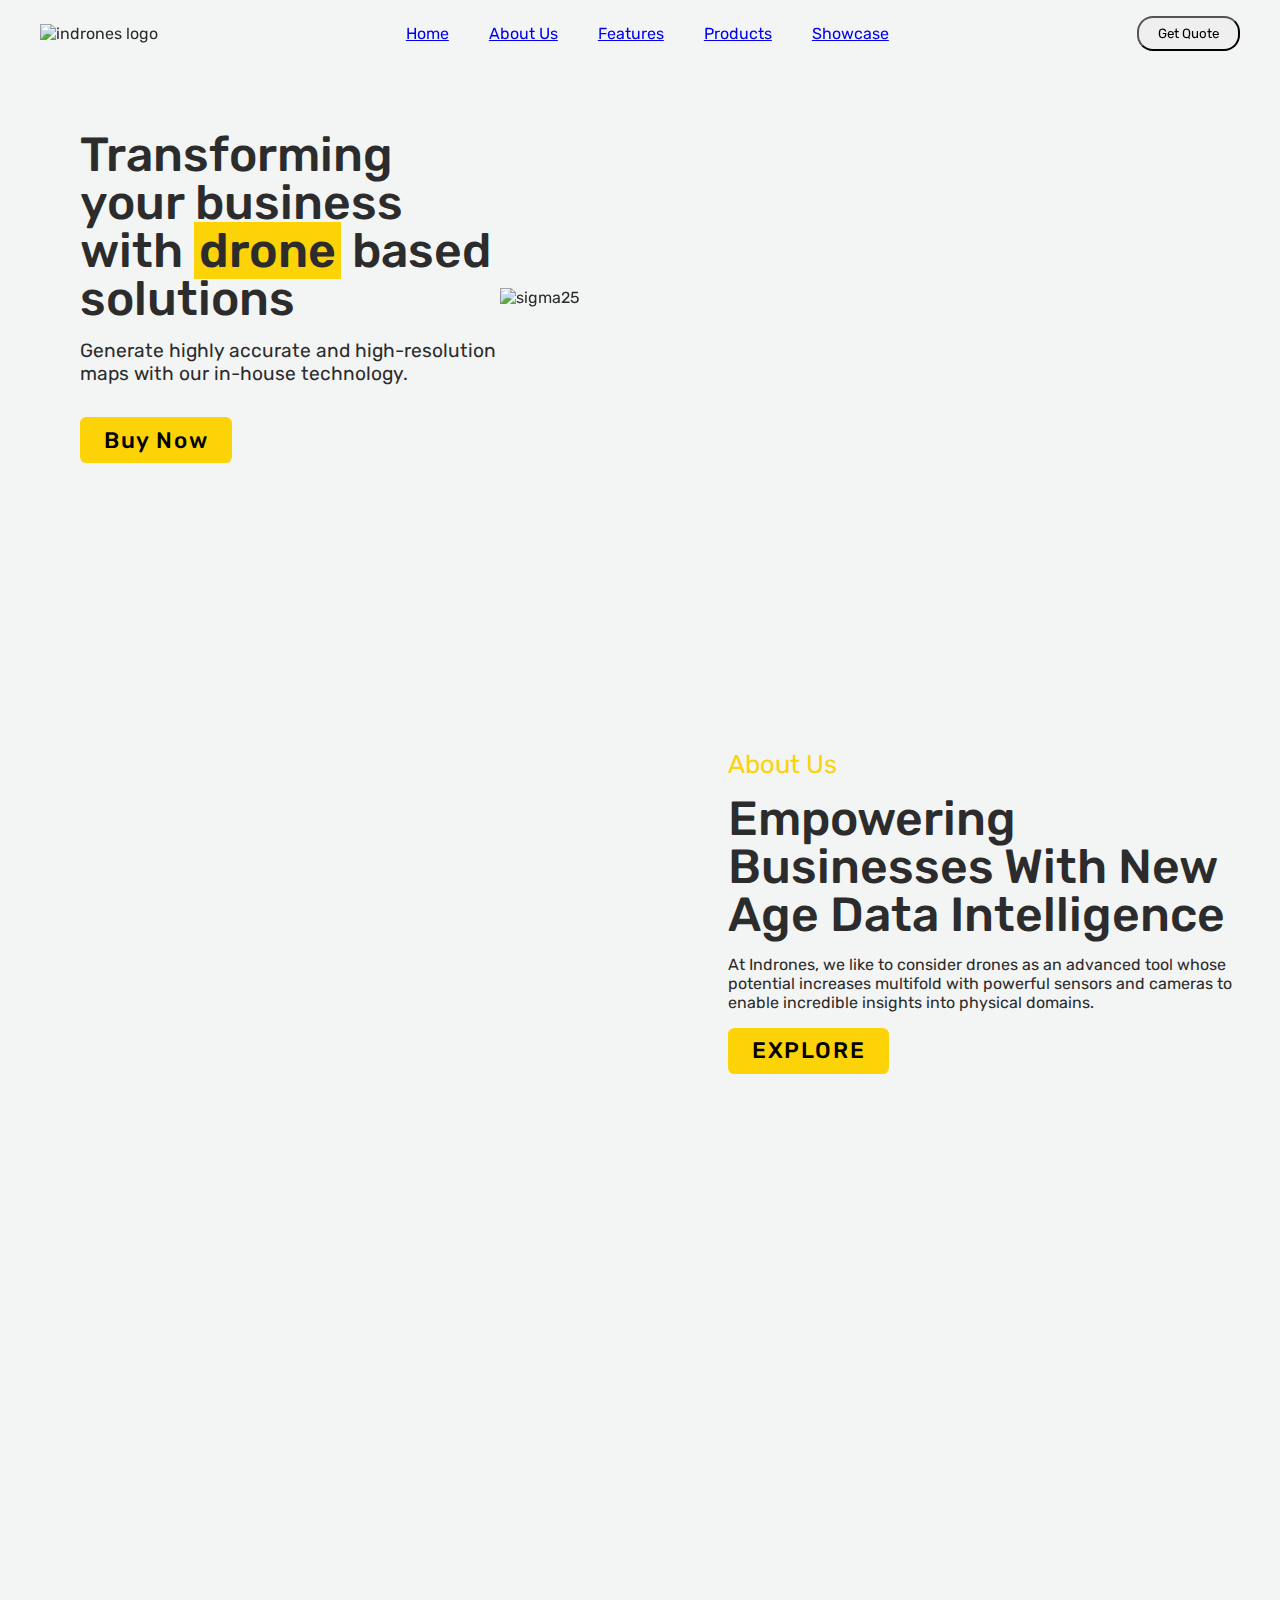
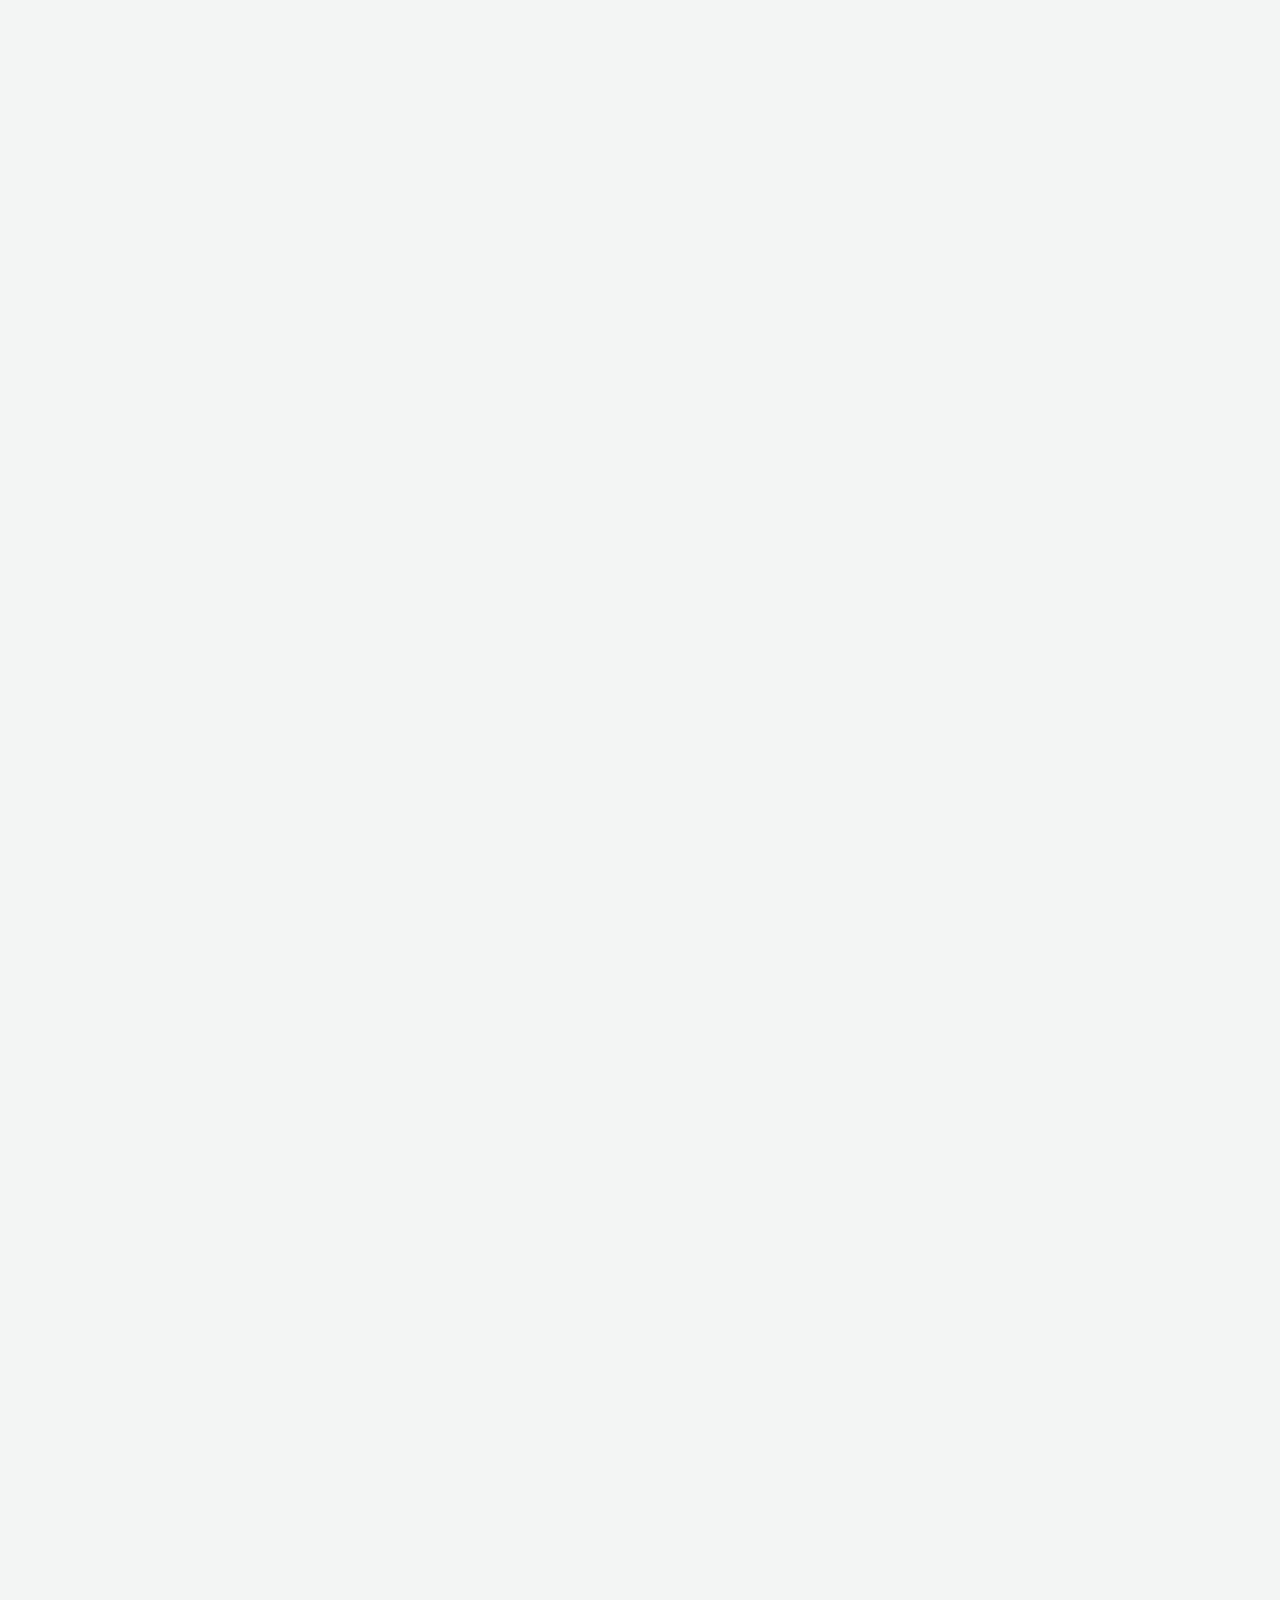
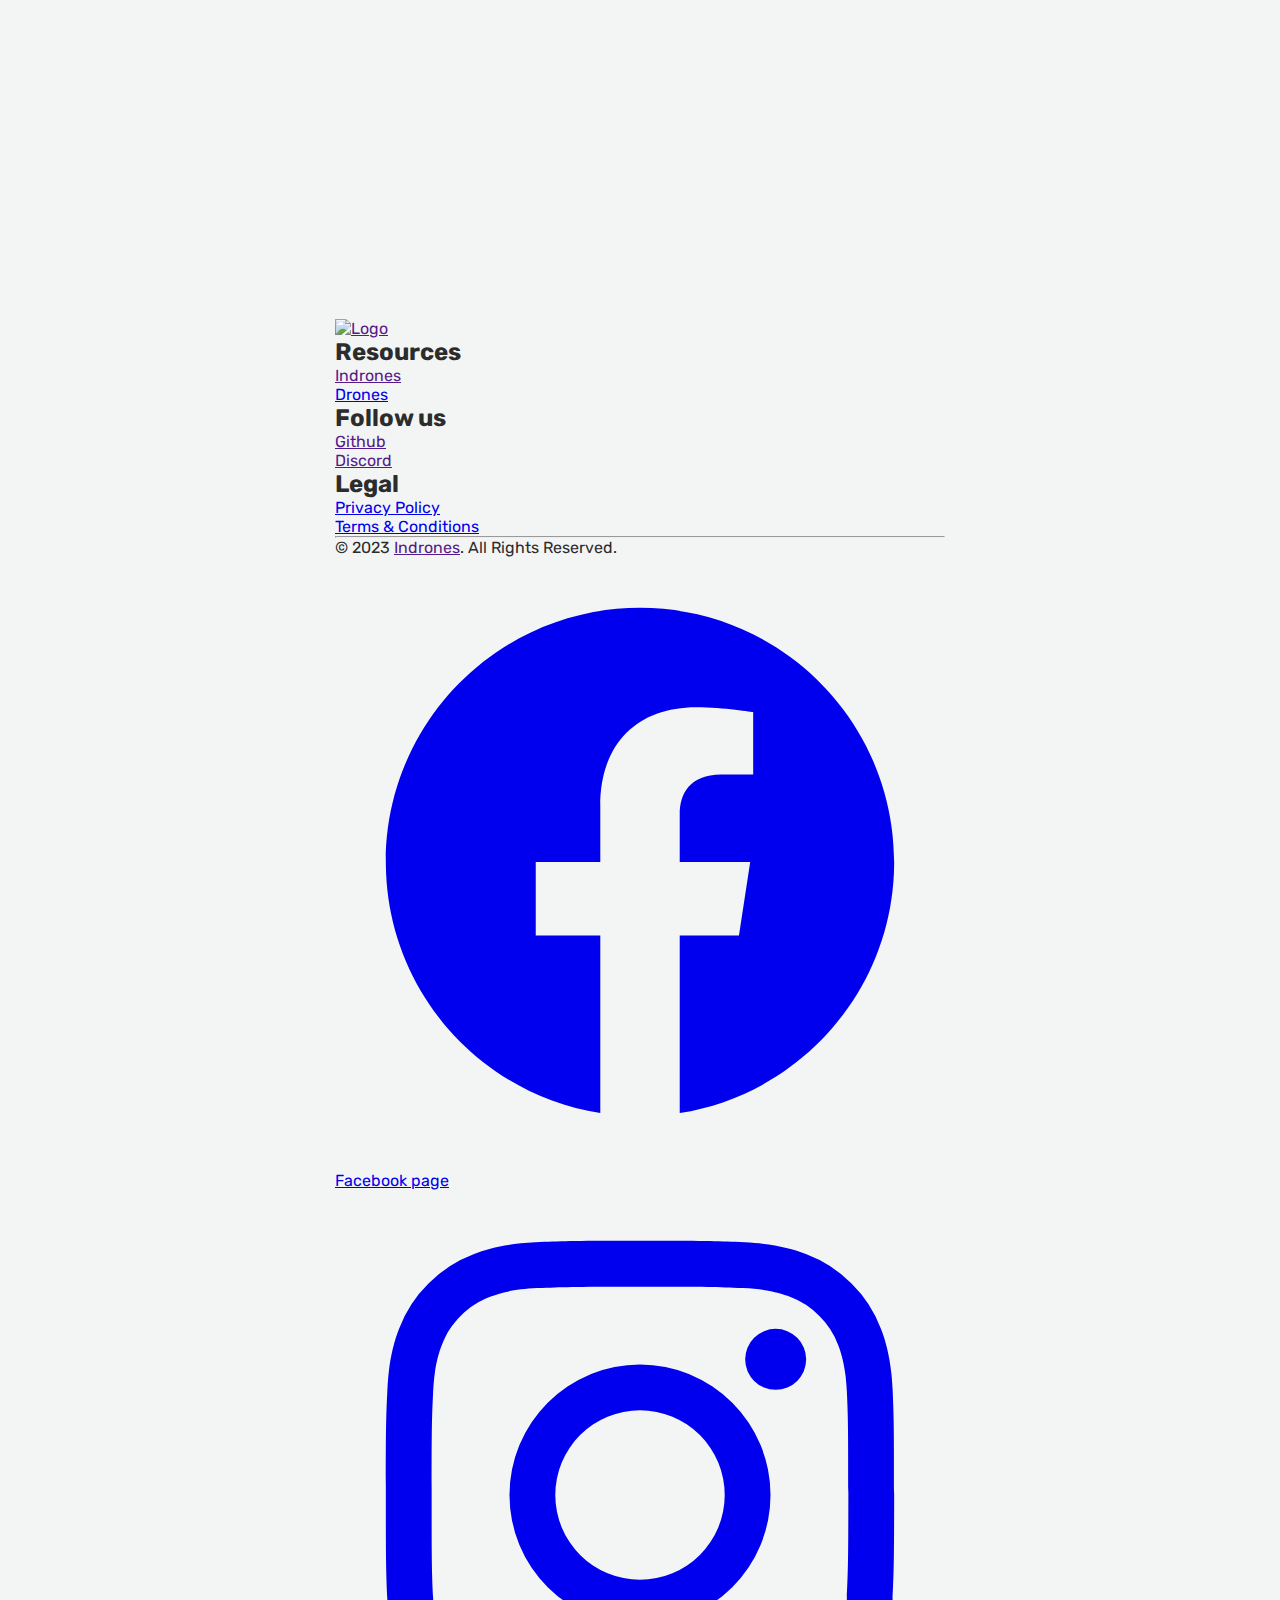
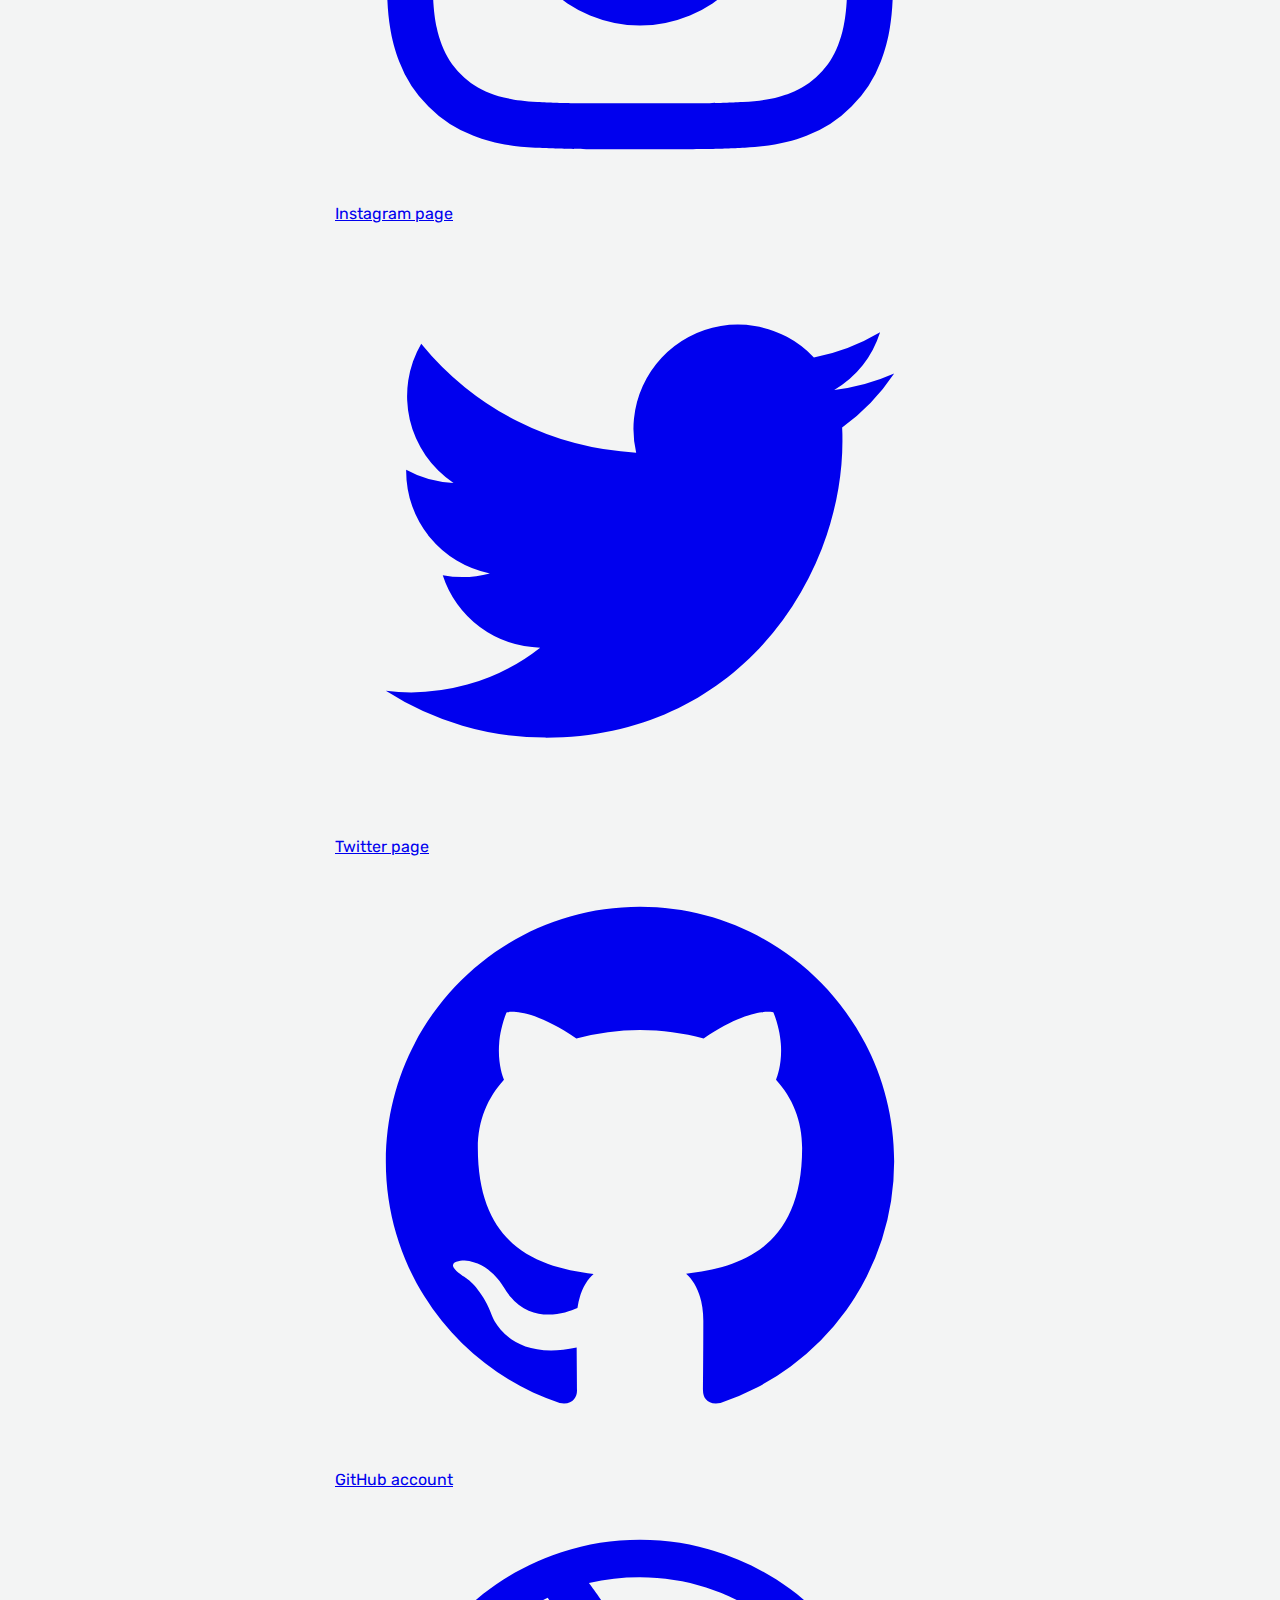
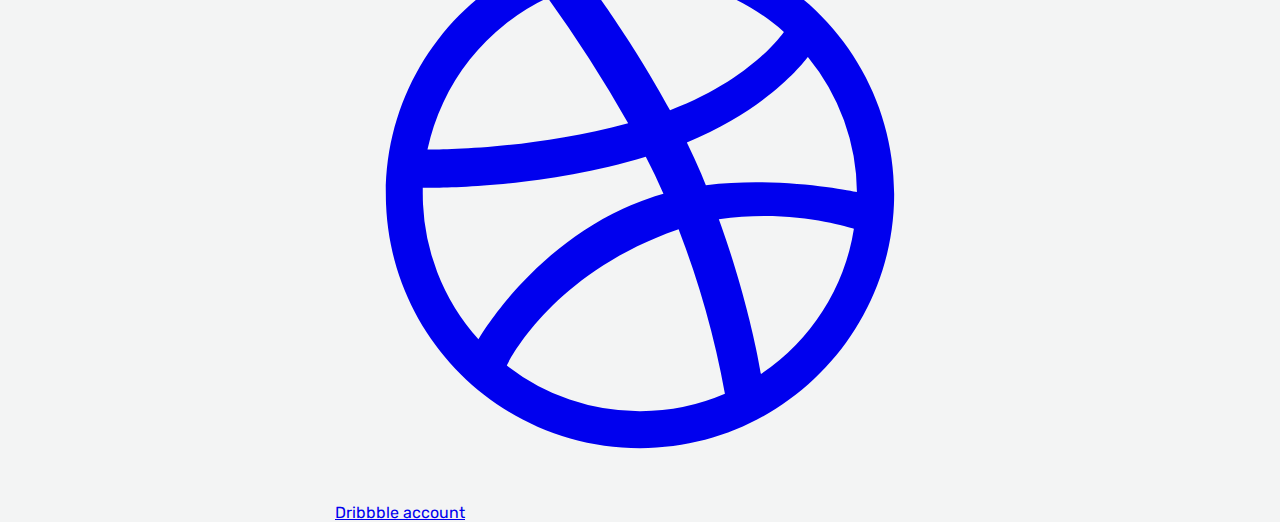
==== index.html @ 7f830baa "font important" ====
<!DOCTYPE html>
<html lang="en">

<head>
    <meta charset="UTF-8">
    <meta http-equiv="X-UA-Compatible" content="IE=edge">
    <meta name="viewport" content="width=device-width, initial-scale=1.0">
    <title>indrones</title>
    <!-- favicon  -->
    <link rel="shortcut icon" href="https://www.indrones.com/images/iconified/favicon.ico" type="image/x-icon">
    <!-- stylesheet  -->
    <link rel="stylesheet" href="./Assets/Style/main.css">
    <link href="https://unpkg.com/aos@2.3.1/dist/aos.css" rel="stylesheet">

    <!-- cdn  -->
    <script src="https://cdn.tailwindcss.com"></script>
    <script src="https://unpkg.com/aos@2.3.1/dist/aos.js"></script>
</head>

<body>
    <!-- navbar -->
    <nav class="navbar">
        <div class="log"><img src="./Assets/Images/indrones_black.png" alt="indrones logo" width="180"></div>
        <ul class="navItems">
            <li><a href="#Home">Home</a></li>
            <li><a href="#AboutUs">About Us</a></li>
            <li><a href="#Features">Features</a></li>
            <li><a href="#Products">Products</a></li>
            <li><a href="#Showcase">Showcase</a></li>
        </ul>
        <button>Get Quote</button>
    </nav>

    <!-- hero section  -->
    <section class="hero" id="Home">
        <div class="text">
            <h5>Transforming your business with <span
                    style="background-color:#fbd306 ; font-weight: 550; padding: 0 0.3rem;">drone</span>
                based solutions
            </h5>
            <p>Generate highly accurate and high-resolution maps with our in-house technology.</p>
            <button>Buy Now</button>
        </div>
        <div data-aos="fade-down-left" data-aos-duration="2000" class="heroImg"><img src="./Assets/Images/sigma25bg.png"
                alt="sigma25"></div>
    </section>

    <!-- About Us section  -->
    <section class="aboutUs" id="AboutUs">
        <div class="imgGrid">
            <div class="upperBox">
                <div data-aos="fade-right" data-aos-offset="300" data-aos-duration="800" data-aos-easing="ease-in-liner"
                    class="one"></div>
                <div data-aos="fade-left" data-aos-offset="300" data-aos-duration="800" data-aos-easing="ease-in-liner"
                    class="two"></div>
            </div>
            <div data-aos="fade-up" data-aos-duration="800" data-aos-offset="300" data-aos-easing="ease-in-liner"
                class="lowerBox"></div>
        </div>
        <div class="text">
            <p class="sectionTitle">
                About Us
            </p>
            <h5>Empowering Businesses With New Age Data Intelligence</h5>
            <p>At Indrones, we like to consider drones as an advanced tool whose potential increases multifold with
                powerful sensors and cameras to enable incredible insights into physical domains.</p>
            <button>EXPLORE</button>
        </div>
    </section>

    <!-- our Features -->
    <section class="ourFeatures" id="Features" data-aos="fade-up" data-aos-duration="2000">
        <p class="sectionTitle">
            Our Features
        </p>
        <h5>Why Choose Us</h5>
        <div class="featureBox">
            <div class="features">
                <div data-aos="fade-right" data-aos-offset="300" data-aos-duration="800" data-aos-easing="ease-in-liner"
                    class="feature">
                    <img src="./Assets/Images/range.png" alt="">
                    <p class="featureTitle">
                        Range 2000 m
                    </p>
                    <p class="featureBio">Lorem ipsum dolor sit amet, consectetur adipisicing elit. Unde, sit.</p>
                </div>
                <div class="feature" data-aos="fade-right" data-aos-offset="300" data-aos-duration="800"
                    data-aos-easing="ease-in-liner">
                    <img src="./Assets/Images/time.png" alt="">
                    <p class="featureTitle">
                        Flytime 60 min
                    </p>
                    <p class="featureBio">Lorem ipsum dolor sit amet, consectetur adipisicing elit. Unde, sit.</p>
                </div>
            </div>
            <div class="featureImg"><img src="./Assets/Images/SIGMAC75.png" alt=""></div>
            <div class="features">
                <div class="feature" data-aos="fade-left" data-aos-offset="300" data-aos-duration="800"
                    data-aos-easing="ease-in-liner">
                    <img src="./Assets/Images/weight.png" alt="">
                    <p class="featureTitle">
                        Weight 2000 g
                    </p>
                    <p class="featureBio">Lorem ipsum dolor sit amet, consectetur adipisicing elit. Unde, sit.</p>
                </div>
                <div class="feature" data-aos="fade-left" data-aos-offset="300" data-aos-duration="800"
                    data-aos-easing="ease-in-liner">
                    <img src="./Assets/Images/payload.png" alt="">
                    <p class="featureTitle">
                        Payload 800 g
                    </p>
                    <p class="featureBio">Lorem ipsum dolor sit amet, consectetur adipisicing elit. Unde, sit.</p>
                </div>
            </div>
        </div>
    </section>

    <!-- products section  -->
    <section class="ourProducts" data-aos="fade-up" data-aos-duration="2000" id="Products">
        <p class="sectionTitle">
            Our Products
        </p>
        <h5>Featured Products</h5>
        <div class="container">

            <div class="card">
                <img src="./Assets/Images/SIGMA25.png">
                <div class="productDetails">

                    <h5 class="productDetailsTitle">Sigma 25</h5>
                    <div class="product">
                        <img src="./Assets/Images/SIGMA25.png" alt="">
                        <div class="infoIcons">
                            <div class="iconBox"> <img class="icon" src="./Assets/Images/weight.png" alt="">
                                <p>Weight 2kg</p>
                            </div>
                            <div class="iconBox"> <img class="icon" src="./Assets/Images/time.png" alt="">
                                <p>Time 60 min</p>
                            </div>
                            <div class="iconBox"> <img class="icon" src="./Assets/Images/range.png" alt="">
                                <p>Rage 4 km</p>
                            </div>
                            <div class="iconBox"> <img class="icon" src="./Assets/Images/payload.png" alt="">
                                <p>Payload 800g</p>
                            </div>
                            <div class="iconBox"> <img class="icon" src="./Assets/Images/cailing.png" alt="">
                                <p>Service Ceiling 5000m</p>
                            </div>
                            <div class="iconBox"> <img class="icon" src="./Assets/Images/payload.png" alt="">
                                <p>Weight 2kg</p>
                            </div>

                        </div>
                    </div>

                    <div class="featuresList">
                        <p class="featuresListTitle"><b>Technical Data Sheet</b></p>
                        <div class="list">
                            <div class="col-1">
                                <div class="colTitle">
                                    <p>UAV Specifications</p>
                                    <p>Value</p>
                                </div>
                                <div>
                                    <p>Climb Rate </p>
                                    <p>8 m/s</p>
                                </div>
                                <div>
                                    <p>Cruise Speed</p>
                                    <p>12 m/s
                                    </p>
                                </div>
                                <div>
                                    <p>Maximum Take-off Weight (MTOW)</p>
                                    <p>2000 g</p>
                                </div>
                                <div>
                                    <p>Peak Thrust</p>
                                    <p>6000 g</p>
                                </div>
                                <div>
                                    <p>Recommended Payload Mass</p>
                                    <p>400 g</p>
                                </div>
                                <div>
                                    <p>Vehicle Mass</p>
                                    <p>1400 g (depends on configuration)</p>
                                </div>
                                <div>
                                    <p>Dimensions</p>
                                    <p>420 x 330 x 150 (mm)</p>
                                </div>
                                <div>
                                    <p>Flight Time</p>
                                    <p>40 min</p>
                                </div>
                                <div class="colTitle">
                                    <p>Operational Conditions</p>
                                    <p></p>
                                </div>
                                <div>
                                    <p>Temperature</p>
                                    <p>-10°C to 60°C
                                    </p>
                                </div>
                                <div>
                                    <p>Humidity</p>
                                    <p>Maximum 95%</p>
                                </div>
                                <div>
                                    <p>Wind Tolerance</p>
                                    <p>Steady upto 8 m/s
                                    </p>
                                </div>
                                <div>
                                    <p>Flight Radius</p>
                                    <p>4000 m</p>
                                </div>
                                <div>
                                    <p>Ceiling Altitude</p>
                                    <p>2000 m</p>
                                </div>
                                <div class="colTitle">
                                    <p>Compatible Payloads</p>
                                    <p>ADTI Camera
                                        GoPro Hero 7 on gimbal
                                        FLIR Vue Pro</p>
                                </div>
                            </div>

                        </div>

                    </div>

                </div>
                <div class="card__head">Sigma 25</div>
            </div>
            <div class="card">
                <img src="./Assets/Images/SIGMAC75.png">
                <div class="productDetails">

                    <h5 class="productDetailsTitle">Sigma 75</h5>
                    <div class="product">
                        <img src="./Assets/Images/SIGMAC75.png" alt="">
                        <div class="infoIcons">
                            <div class="iconBox"> <img class="icon" src="./Assets/Images/weight.png" alt="">
                                <p>Weight 2kg</p>
                            </div>
                            <div class="iconBox"> <img class="icon" src="./Assets/Images/time.png" alt="">
                                <p>Time 60 min</p>
                            </div>
                            <div class="iconBox"> <img class="icon" src="./Assets/Images/range.png" alt="">
                                <p>Rage 4 km</p>
                            </div>
                            <div class="iconBox"> <img class="icon" src="./Assets/Images/payload.png" alt="">
                                <p>Payload 800g</p>
                            </div>
                            <div class="iconBox"> <img class="icon" src="./Assets/Images/cailing.png" alt="">
                                <p>Service Ceiling 5000m</p>
                            </div>
                            <div class="iconBox"> <img class="icon" src="./Assets/Images/payload.png" alt="">
                                <p>Weight 2kg</p>
                            </div>

                        </div>
                    </div>

                    <div class="featuresList">
                        <p class="featuresListTitle"><b>Technical Data Sheet</b></p>
                        <div class="list">
                            <div class="col-1">
                                <div class="colTitle">
                                    <p>UAV Specifications</p>
                                    <p>Value</p>
                                </div>
                                <div>
                                    <p>Climb Rate </p>
                                    <p>8 m/s</p>
                                </div>
                                <div>
                                    <p>Cruise Speed</p>
                                    <p>12 m/s
                                    </p>
                                </div>
                                <div>
                                    <p>Maximum Take-off Weight (MTOW)</p>
                                    <p>2000 g</p>
                                </div>
                                <div>
                                    <p>Peak Thrust</p>
                                    <p>6000 g</p>
                                </div>
                                <div>
                                    <p>Recommended Payload Mass</p>
                                    <p>400 g</p>
                                </div>
                                <div>
                                    <p>Vehicle Mass</p>
                                    <p>1400 g (depends on configuration)</p>
                                </div>
                                <div>
                                    <p>Dimensions</p>
                                    <p>420 x 330 x 150 (mm)</p>
                                </div>
                                <div>
                                    <p>Flight Time</p>
                                    <p>40 min</p>
                                </div>
                                <div class="colTitle">
                                    <p>Operational Conditions</p>
                                    <p></p>
                                </div>
                                <div>
                                    <p>Temperature</p>
                                    <p>-10°C to 60°C
                                    </p>
                                </div>
                                <div>
                                    <p>Humidity</p>
                                    <p>Maximum 95%</p>
                                </div>
                                <div>
                                    <p>Wind Tolerance</p>
                                    <p>Steady upto 8 m/s
                                    </p>
                                </div>
                                <div>
                                    <p>Flight Radius</p>
                                    <p>4000 m</p>
                                </div>
                                <div>
                                    <p>Ceiling Altitude</p>
                                    <p>2000 m</p>
                                </div>
                                <div class="colTitle">
                                    <p>Compatible Payloads</p>
                                    <p>ADTI Camera
                                        GoPro Hero 7 on gimbal
                                        FLIR Vue Pro</p>
                                </div>
                            </div>

                        </div>

                    </div>

                </div>
                <div class="card__head">Sigma 75</div>
            </div>
            <div class="card">
                <img src="./Assets/Images/vTOL.png">
                <div class="productDetails">

                    <h5 class="productDetailsTitle">Vector VTOL</h5>
                    <div class="product">
                        <img src="./Assets/Images/vTOL.png" alt="">
                        <div class="infoIcons">
                            <div class="iconBox"> <img class="icon" src="./Assets/Images/weight.png" alt="">
                                <p>Weight 2kg</p>
                            </div>
                            <div class="iconBox"> <img class="icon" src="./Assets/Images/time.png" alt="">
                                <p>Time 60 min</p>
                            </div>
                            <div class="iconBox"> <img class="icon" src="./Assets/Images/range.png" alt="">
                                <p>Rage 4 km</p>
                            </div>
                            <div class="iconBox"> <img class="icon" src="./Assets/Images/payload.png" alt="">
                                <p>Payload 800g</p>
                            </div>
                            <div class="iconBox"> <img class="icon" src="./Assets/Images/cailing.png" alt="">
                                <p>Service Ceiling 5000m</p>
                            </div>
                            <div class="iconBox"> <img class="icon" src="./Assets/Images/payload.png" alt="">
                                <p>Weight 2kg</p>
                            </div>

                        </div>
                    </div>

                    <div class="featuresList">
                        <p class="featuresListTitle"><b>Technical Data Sheet</b></p>
                        <div class="list">
                            <div class="col-1">
                                <div class="colTitle">
                                    <p>UAV Specifications</p>
                                    <p>Value</p>
                                </div>
                                <div>
                                    <p>Climb Rate </p>
                                    <p>8 m/s</p>
                                </div>
                                <div>
                                    <p>Cruise Speed</p>
                                    <p>12 m/s
                                    </p>
                                </div>
                                <div>
                                    <p>Maximum Take-off Weight (MTOW)</p>
                                    <p>2000 g</p>
                                </div>
                                <div>
                                    <p>Peak Thrust</p>
                                    <p>6000 g</p>
                                </div>
                                <div>
                                    <p>Recommended Payload Mass</p>
                                    <p>400 g</p>
                                </div>
                                <div>
                                    <p>Vehicle Mass</p>
                                    <p>1400 g (depends on configuration)</p>
                                </div>
                                <div>
                                    <p>Dimensions</p>
                                    <p>420 x 330 x 150 (mm)</p>
                                </div>
                                <div>
                                    <p>Flight Time</p>
                                    <p>40 min</p>
                                </div>
                                <div class="colTitle">
                                    <p>Operational Conditions</p>
                                    <p></p>
                                </div>
                                <div>
                                    <p>Temperature</p>
                                    <p>-10°C to 60°C
                                    </p>
                                </div>
                                <div>
                                    <p>Humidity</p>
                                    <p>Maximum 95%</p>
                                </div>
                                <div>
                                    <p>Wind Tolerance</p>
                                    <p>Steady upto 8 m/s
                                    </p>
                                </div>
                                <div>
                                    <p>Flight Radius</p>
                                    <p>4000 m</p>
                                </div>
                                <div>
                                    <p>Ceiling Altitude</p>
                                    <p>2000 m</p>
                                </div>
                                <div class="colTitle">
                                    <p>Compatible Payloads</p>
                                    <p>ADTI Camera
                                        GoPro Hero 7 on gimbal
                                        FLIR Vue Pro</p>
                                </div>
                            </div>

                        </div>

                    </div>

                </div>
                <div class="card__head">Vector VTOL</div>
            </div>


        </div>
    </section>

    <!-- showcase   styled using tailwind css-->
    <section id="Showcase" data-aos="fade-up" data-aos-duration="2000"
        class="showcase w-[1200px] flex flex-col justify-center items-center py-20">
        <p class="sectionTitle">
            Videos Shot By OUR Drones
        </p>
        <h5 class="text-6xl font-medium ">Showcase</h5>

        <div class="cardsBox flex gap-4 space-between mt-10">
            <div class="card-1 w-[50%] flex flex-col  items-center ">
                <video playsinline autoplay muted loop src="https://indrones.com/videos/Indrones-website-landing.mp4"
                    width="450" class="rounded-tl-[7rem]"></video>
                <div class="flex flex-col items-center gap-5 border border-solid  w-[450px] py-[3rem]  bg-[white]">
                    <h4 class="text-4xl mt-4">Flying Over Mumbai</h4>
                    <p class="text-2xl">18 April 2023</p>
                    <p class="text-base w-[80%] text-justify">Lorem ipsum dolor sit, amet consectetur adipisicing elit.
                        Aliquam
                        perspiciatis
                        nemo
                        consequuntur est
                        sunt deleniti esse ab repellendus eligendi aperiam?</p>
                </div>


            </div>
            <div class="card-2  w-[50%] flex flex-col  items-center ">
                <video playsinline autoplay muted loop src="https://indrones.com/videos/Indrones-website-landing.mp4"
                    width="450" class="rounded-tr-[7rem]"></video>
                <div class="flex flex-col items-center gap-5 border border-solid  w-[450px] py-[3rem]  bg-[white]">
                    <h4 class="text-4xl mt-4">Flying Over Bali</h4>
                    <p class="text-2xl">17 April 2023</p>
                    <p class="text-base w-[80%] text-justify">Lorem ipsum dolor sit, amet consectetur adipisicing elit.
                        Aliquam
                        perspiciatis
                        nemo
                        consequuntur est
                        sunt deleniti esse ab repellendus eligendi aperiam?</p>
                </div>


            </div>
        </div>
    </section>

    <!-- footer  -->
    <footer class="w-[1200px]">
        <div class="mx-auto w-full max-w-screen-xl p-4 py-6 lg:py-8">
            <div class="md:flex md:justify-between ">
                <div class="mb-6 md:mb-0">
                    <a href="" class="flex items-center">
                        <img src="./Assets/Images/indrones_black.png" class="h-20 mr-3" alt="  Logo" />

                    </a>
                </div>
                <div class="grid grid-cols-2 gap-8 sm:gap-6 sm:grid-cols-3">
                    <div>
                        <h2 class="mb-6 text-sm font-semibold text-gray-900 uppercase text-[#2c2c2c]">Resources</h2>
                        <ul class="text-gray-600 dark:text-gray-400 font-medium">
                            <li class="mb-4">
                                <a href="" class="hover:underline">Indrones</a>
                            </li>
                            <li>
                                <a href="https://tailwindcss.com/" class="hover:underline">Drones</a>
                            </li>
                        </ul>
                    </div>
                    <div>
                        <h2 class="mb-6 text-sm font-semibold text-gray-900 uppercase ">Follow us</h2>
                        <ul class="text-gray-600 dark:text-gray-400 font-medium">
                            <li class="mb-4">
                                <a href="" class="hover:underline ">Github</a>
                            </li>
                            <li>
                                <a href="" class="hover:underline">Discord</a>
                            </li>
                        </ul>
                    </div>
                    <div>
                        <h2 class="mb-6 text-sm font-semibold text-gray-900 uppercase text-[#2c2c2c]">Legal</h2>
                        <ul class="text-gray-600 dark:text-gray-400 font-medium">
                            <li class="mb-4">
                                <a href="#" class="hover:underline">Privacy Policy</a>
                            </li>
                            <li>
                                <a href="#" class="hover:underline">Terms &amp; Conditions</a>
                            </li>
                        </ul>
                    </div>
                </div>
            </div>
            <hr class="my-6 border-gray-200 sm:mx-auto dark:border-gray-700 lg:my-8" />
            <div class="sm:flex sm:items-center sm:justify-between">
                <span class="text-sm text-gray-500 sm:text-center dark:text-gray-400">© 2023 <a href=""
                        class="hover:underline">Indrones</a>. All Rights Reserved.
                </span>
                <div class="flex mt-4 space-x-6 sm:justify-center sm:mt-0">
                    <a href="#" class="text-gray-500 hover:text-gray-900 dark:hover:text-[#fbd306]">
                        <svg class="w-5 h-5" fill="currentColor" viewBox="0 0 24 24" aria-hidden="true">
                            <path fill-rule="evenodd"
                                d="M22 12c0-5.523-4.477-10-10-10S2 6.477 2 12c0 4.991 3.657 9.128 8.438 9.878v-6.987h-2.54V12h2.54V9.797c0-2.506 1.492-3.89 3.777-3.89 1.094 0 2.238.195 2.238.195v2.46h-1.26c-1.243 0-1.63.771-1.63 1.562V12h2.773l-.443 2.89h-2.33v6.988C18.343 21.128 22 16.991 22 12z"
                                clip-rule="evenodd" />
                        </svg>
                        <span class="sr-only">Facebook page</span>
                    </a>
                    <a href="#" class="text-gray-500 hover:text-gray-900 dark:hover:text-[#fbd306]">
                        <svg class="w-5 h-5" fill="currentColor" viewBox="0 0 24 24" aria-hidden="true">
                            <path fill-rule="evenodd"
                                d="M12.315 2c2.43 0 2.784.013 3.808.06 1.064.049 1.791.218 2.427.465a4.902 4.902 0 011.772 1.153 4.902 4.902 0 011.153 1.772c.247.636.416 1.363.465 2.427.048 1.067.06 1.407.06 4.123v.08c0 2.643-.012 2.987-.06 4.043-.049 1.064-.218 1.791-.465 2.427a4.902 4.902 0 01-1.153 1.772 4.902 4.902 0 01-1.772 1.153c-.636.247-1.363.416-2.427.465-1.067.048-1.407.06-4.123.06h-.08c-2.643 0-2.987-.012-4.043-.06-1.064-.049-1.791-.218-2.427-.465a4.902 4.902 0 01-1.772-1.153 4.902 4.902 0 01-1.153-1.772c-.247-.636-.416-1.363-.465-2.427-.047-1.024-.06-1.379-.06-3.808v-.63c0-2.43.013-2.784.06-3.808.049-1.064.218-1.791.465-2.427a4.902 4.902 0 011.153-1.772A4.902 4.902 0 015.45 2.525c.636-.247 1.363-.416 2.427-.465C8.901 2.013 9.256 2 11.685 2h.63zm-.081 1.802h-.468c-2.456 0-2.784.011-3.807.058-.975.045-1.504.207-1.857.344-.467.182-.8.398-1.15.748-.35.35-.566.683-.748 1.15-.137.353-.3.882-.344 1.857-.047 1.023-.058 1.351-.058 3.807v.468c0 2.456.011 2.784.058 3.807.045.975.207 1.504.344 1.857.182.466.399.8.748 1.15.35.35.683.566 1.15.748.353.137.882.3 1.857.344 1.054.048 1.37.058 4.041.058h.08c2.597 0 2.917-.01 3.96-.058.976-.045 1.505-.207 1.858-.344.466-.182.8-.398 1.15-.748.35-.35.566-.683.748-1.15.137-.353.3-.882.344-1.857.048-1.055.058-1.37.058-4.041v-.08c0-2.597-.01-2.917-.058-3.96-.045-.976-.207-1.505-.344-1.858a3.097 3.097 0 00-.748-1.15 3.098 3.098 0 00-1.15-.748c-.353-.137-.882-.3-1.857-.344-1.023-.047-1.351-.058-3.807-.058zM12 6.865a5.135 5.135 0 110 10.27 5.135 5.135 0 010-10.27zm0 1.802a3.333 3.333 0 100 6.666 3.333 3.333 0 000-6.666zm5.338-3.205a1.2 1.2 0 110 2.4 1.2 1.2 0 010-2.4z"
                                clip-rule="evenodd" />
                        </svg>
                        <span class="sr-only">Instagram page</span>
                    </a>
                    <a href="#" class="text-gray-500 hover:text-gray-900 dark:hover:text-[#fbd306]">
                        <svg class="w-5 h-5" fill="currentColor" viewBox="0 0 24 24" aria-hidden="true">
                            <path
                                d="M8.29 20.251c7.547 0 11.675-6.253 11.675-11.675 0-.178 0-.355-.012-.53A8.348 8.348 0 0022 5.92a8.19 8.19 0 01-2.357.646 4.118 4.118 0 001.804-2.27 8.224 8.224 0 01-2.605.996 4.107 4.107 0 00-6.993 3.743 11.65 11.65 0 01-8.457-4.287 4.106 4.106 0 001.27 5.477A4.072 4.072 0 012.8 9.713v.052a4.105 4.105 0 003.292 4.022 4.095 4.095 0 01-1.853.07 4.108 4.108 0 003.834 2.85A8.233 8.233 0 012 18.407a11.616 11.616 0 006.29 1.84" />
                        </svg>
                        <span class="sr-only">Twitter page</span>
                    </a>
                    <a href="#" class="text-gray-500 hover:text-gray-900 dark:hover:text-[#fbd306]">
                        <svg class="w-5 h-5" fill="currentColor" viewBox="0 0 24 24" aria-hidden="true">
                            <path fill-rule="evenodd"
                                d="M12 2C6.477 2 2 6.484 2 12.017c0 4.425 2.865 8.18 6.839 9.504.5.092.682-.217.682-.483 0-.237-.008-.868-.013-1.703-2.782.605-3.369-1.343-3.369-1.343-.454-1.158-1.11-1.466-1.11-1.466-.908-.62.069-.608.069-.608 1.003.07 1.531 1.032 1.531 1.032.892 1.53 2.341 1.088 2.91.832.092-.647.35-1.088.636-1.338-2.22-.253-4.555-1.113-4.555-4.951 0-1.093.39-1.988 1.029-2.688-.103-.253-.446-1.272.098-2.65 0 0 .84-.27 2.75 1.026A9.564 9.564 0 0112 6.844c.85.004 1.705.115 2.504.337 1.909-1.296 2.747-1.027 2.747-1.027.546 1.379.202 2.398.1 2.651.64.7 1.028 1.595 1.028 2.688 0 3.848-2.339 4.695-4.566 4.943.359.309.678.92.678 1.855 0 1.338-.012 2.419-.012 2.747 0 .268.18.58.688.482A10.019 10.019 0 0022 12.017C22 6.484 17.522 2 12 2z"
                                clip-rule="evenodd" />
                        </svg>
                        <span class="sr-only">GitHub account</span>
                    </a>
                    <a href="#" class="text-gray-500 hover:text-gray-900 dark:hover:text-[#fbd306]">
                        <svg class="w-5 h-5" fill="currentColor" viewBox="0 0 24 24" aria-hidden="true">
                            <path fill-rule="evenodd"
                                d="M12 2C6.48 2 2 6.48 2 12s4.48 10 10 10c5.51 0 10-4.48 10-10S17.51 2 12 2zm6.605 4.61a8.502 8.502 0 011.93 5.314c-.281-.054-3.101-.629-5.943-.271-.065-.141-.12-.293-.184-.445a25.416 25.416 0 00-.564-1.236c3.145-1.28 4.577-3.124 4.761-3.362zM12 3.475c2.17 0 4.154.813 5.662 2.148-.152.216-1.443 1.941-4.48 3.08-1.399-2.57-2.95-4.675-3.189-5A8.687 8.687 0 0112 3.475zm-3.633.803a53.896 53.896 0 013.167 4.935c-3.992 1.063-7.517 1.04-7.896 1.04a8.581 8.581 0 014.729-5.975zM3.453 12.01v-.26c.37.01 4.512.065 8.775-1.215.25.477.477.965.694 1.453-.109.033-.228.065-.336.098-4.404 1.42-6.747 5.303-6.942 5.629a8.522 8.522 0 01-2.19-5.705zM12 20.547a8.482 8.482 0 01-5.239-1.8c.152-.315 1.888-3.656 6.703-5.337.022-.01.033-.01.054-.022a35.318 35.318 0 011.823 6.475 8.4 8.4 0 01-3.341.684zm4.761-1.465c-.086-.52-.542-3.015-1.659-6.084 2.679-.423 5.022.271 5.314.369a8.468 8.468 0 01-3.655 5.715z"
                                clip-rule="evenodd" />
                        </svg>
                        <span class="sr-only">Dribbble account</span>
                    </a>
                </div>
            </div>
        </div>
    </footer>

    <script>
        AOS.init();
    </script>


</body>

</html>
---- Assets/Style/main.css ----
@import url("https://fonts.googleapis.com/css2?family=Rubik:wght@300 400 500 600 700 800&display=swap");
.sectionTitle {
  font-size: 1.6rem;
  color: #fbd306;
}

* {
  margin: 0;
  padding: 0;
  box-sizing: border-box;
  list-style-type: none;
  scroll-behavior: smooth;
  font-family: "Rubik", "sans-serif" !important;
}

body {
  font-family: "Rubik", "sans-serif" !important;
  display: flex;
  justify-content: center;
  align-items: center;
  flex-direction: column;
  color: #2c2c2c;
  background: rgba(115, 118, 121, 0.0823529412);
}

nav {
  width: 100%;
  max-width: 1200px;
  display: flex;
  justify-content: space-between;
  align-items: center;
  flex-direction: row;
  position: sticky !important;
  position: -webkit-sticky;
  top: 0;
  z-index: 10;
  margin-top: 1rem;
}
nav ul {
  display: flex;
  justify-content: center;
  align-items: center;
  flex-direction: row;
  gap: 2.5rem;
}
nav ul li:hover {
  color: #fbd306;
  text-decoration: underline;
}
nav button {
  padding: 0.5rem 1.2rem;
  border-radius: 1rem;
}
nav button:hover {
  background: #fbd306;
  border: 1px solid #fff;
}

.hero {
  display: flex;
  justify-content: center;
  align-items: center;
  flex-direction: row;
  max-width: 1200px;
  margin-left: 5rem;
  width: 100%;
  padding: 5rem 0;
}
.hero .text {
  width: 35%;
}
.hero .text h5 {
  font-size: 3rem;
  font-weight: 500;
  line-height: 3rem;
}
.hero .text p {
  font-size: 1.2rem;
  margin: 1rem 0;
}
.hero .text button {
  padding: 0.6rem 1.5rem;
  background: #fbd306;
  border: none;
  font-size: 1.4rem;
  letter-spacing: 0.1rem;
  font-weight: 500;
  border-radius: 0.4rem;
  margin-top: 1rem;
}
.hero .heroImg {
  width: 65%;
}
.hero .heroImg img {
  width: 100%;
  height: auto;
}

.aboutUs {
  display: flex;
  justify-content: space-between;
  align-items: center;
  flex-direction: row;
  max-width: 1200px;
  padding: 5rem 0;
  width: 100%;
}
.aboutUs .imgGrid {
  width: 60vw;
  height: 35rem;
  width: 35rem;
  padding: 3rem;
}
.aboutUs .imgGrid .upperBox {
  height: 50%;
  display: flex;
  justify-content: center;
  align-items: center;
  flex-direction: row;
  gap: 1rem;
}
.aboutUs .imgGrid .upperBox div {
  height: 100%;
  width: 50%;
  border: 1px solid rgba(90, 90, 90, 0.4588235294);
}
.aboutUs .imgGrid .upperBox .one {
  border-top-left-radius: 25%;
  background-image: url("https://thumbs.dreamstime.com/b/camera-drone-big-professional-mid-air-81438439.jpg");
  background-size: cover;
  background-position: center;
  box-shadow: 1px 8px 20px 0 rgba(186, 186, 196, 0.015);
}
.aboutUs .imgGrid .upperBox .two {
  border-bottom-right-radius: 25%;
  background-image: url("https://indrones.com/images/products-drone/vTOL.png");
  background-size: cover;
  background-position: center;
  box-shadow: 1px 8px 20px 0 rgba(186, 186, 196, 0.015);
}
.aboutUs .imgGrid .lowerBox {
  height: 50%;
  margin-top: 1rem;
  border: 1px solid rgba(90, 90, 90, 0.4588235294);
  border-bottom-right-radius: 6rem;
  background-image: url("https://indrones.com/images/about/indrones-people-mnemonic.png");
  background-size: cover;
  background-position: center;
  box-shadow: 1px 8px 20px 0 rgba(186, 186, 196, 0.015);
}
.aboutUs .text {
  width: 40vw;
}
.aboutUs .text h5 {
  font-size: 3rem;
  font-weight: 500;
  line-height: 3rem;
}
.aboutUs .text p {
  margin: 1rem 0;
}
.aboutUs .text button {
  padding: 0.6rem 1.5rem;
  background: #fbd306;
  border: none;
  font-size: 1.4rem;
  letter-spacing: 0.1rem;
  font-weight: 500;
  border-radius: 0.4rem;
}

.ourFeatures {
  display: flex;
  justify-content: space-between;
  align-items: center;
  flex-direction: column;
  max-width: 1200px;
  padding: 5rem 0;
  width: 100%;
}
.ourFeatures h5 {
  font-size: 3rem;
  font-weight: 500;
  line-height: 3rem;
}
.ourFeatures .featureBox {
  display: flex;
  justify-content: space-between;
  align-items: center;
  flex-direction: row;
  width: 100%;
  padding: 0 3rem;
}
.ourFeatures .featureBox .featureImg {
  width: 100%;
  padding: 4rem;
}
.ourFeatures .featureBox .featureImg img {
  width: 100%;
}
.ourFeatures .featureBox .features .feature {
  width: 12rem;
  padding: 1rem;
  display: flex;
  justify-content: center;
  align-items: center;
  flex-direction: column;
  gap: 0.5rem;
  background: rgba(123, 126, 128, 0.0274509804);
  border-radius: 1rem;
}
.ourFeatures .featureBox .features .feature .featureBio {
  font-size: 0.6rem;
  text-align: center;
}
.ourFeatures .featureBox .features .feature img {
  width: auto;
  height: 9vh;
}
.ourFeatures .featureBox .features .feature:nth-last-child(1) {
  margin-top: 6rem;
}

.ourProducts {
  display: flex;
  justify-content: space-between;
  align-items: center;
  flex-direction: column;
  max-width: 1200px;
  padding: 5rem 0;
  width: 100%;
}
.ourProducts h5 {
  font-size: 3rem;
  font-weight: 500;
  line-height: 3rem;
}

.container {
  display: flex;
  justify-content: center;
  align-items: center;
  margin: 10vmin;
  overflow: hidden;
  transform: skew(5deg) scale(0.9);
}
.container .card {
  flex: 1;
  transition: all 1s ease-in-out;
  height: 75vmin;
  position: relative;
  border: 1px solid #2c2c2c;
}
.container .card .card__head {
  color: black;
  background: #fbd306;
  padding: 0.5em;
  transform: rotate(-90deg);
  transform-origin: 0% 0%;
  transition: all 0.5s ease-in-out;
  min-width: 100%;
  text-align: center;
  position: absolute;
  bottom: 0;
  left: 0;
  font-size: 1rem;
  white-space: nowrap;
}
.container .card .productDetails {
  display: none;
  padding: 2rem;
}
.container .card:hover {
  flex-grow: 10;
}
.container .card:hover img {
  filter: grayscale(0);
  display: none;
}
.container .card:hover .card__head {
  text-align: center;
  top: calc(100% - 2em);
  color: white;
  background: rgba(0, 0, 0, 0.11);
  font-size: 2rem;
  transform: rotate(0deg) skew(-5deg);
  display: none;
}
.container .card:hover .productDetails {
  display: block;
  display: flex;
  justify-content: center;
  align-items: center;
  flex-direction: column;
  transform: skew(-5deg);
}
.container .card:hover .productDetails .productDetailsTitle {
  font-size: 1.6rem;
  letter-spacing: 0.1rem;
}
.container .card:hover .productDetails .product {
  display: flex;
  justify-content: space-between;
  align-items: center;
  flex-direction: row;
}
.container .card:hover .productDetails .product img {
  display: block;
  width: 25rem;
  height: auto;
}
.container .card:hover .productDetails .product .infoIcons {
  width: 20rem;
  padding: 2rem 0;
  display: flex;
  justify-content: space-evenly;
  align-items: center;
  flex-direction: row;
  flex-wrap: wrap;
  gap: 1.5rem;
}
.container .card:hover .productDetails .product .infoIcons .iconBox {
  display: flex;
  justify-content: center;
  align-items: center;
  flex-direction: column;
}
.container .card:hover .productDetails .product .infoIcons .iconBox .icon {
  width: auto;
  height: 6vh;
}
.container .card:hover .productDetails .product .infoIcons .iconBox p {
  font-size: 12px;
  margin-top: 0.2rem;
}
.container .card:hover .productDetails .featuresList .featuresListTitle {
  margin-top: 2rem;
}
.container .card:hover .productDetails .featuresList .list {
  height: 10rem;
  display: flex;
  justify-content: center;
  align-items: center;
  flex-direction: row;
}
.container .card:hover .productDetails .featuresList .list .col-1 {
  height: 10rem;
  overflow-y: scroll;
}
.container .card:hover .productDetails .featuresList .list .col-1::-webkit-scrollbar {
  display: none;
}
.container .card:hover .productDetails .featuresList .list .col-1 .colTitle {
  background: #434343 !important;
  color: #fbd306;
}
.container .card:hover .productDetails .featuresList .list .col-1 div {
  display: flex;
  justify-content: space-between;
  padding: 0.2rem 0.2rem;
  width: 30rem;
}
.container .card:hover .productDetails .featuresList .list .col-1 div:nth-child(odd) {
  background: #cccccc;
}
.container .card:hover .productDetails .featuresList .list .col-1 div p:nth-child(even) {
  width: 13rem;
}
.container .card img {
  width: 100%;
  height: 100%;
  -o-object-fit: cover;
     object-fit: cover;
  transition: all 1s ease-in-out;
  filter: grayscale(50%);
}
.container .card:not(:nth-child(5)) {
  margin-right: 1em;
}/*# sourceMappingURL=main.css.map */
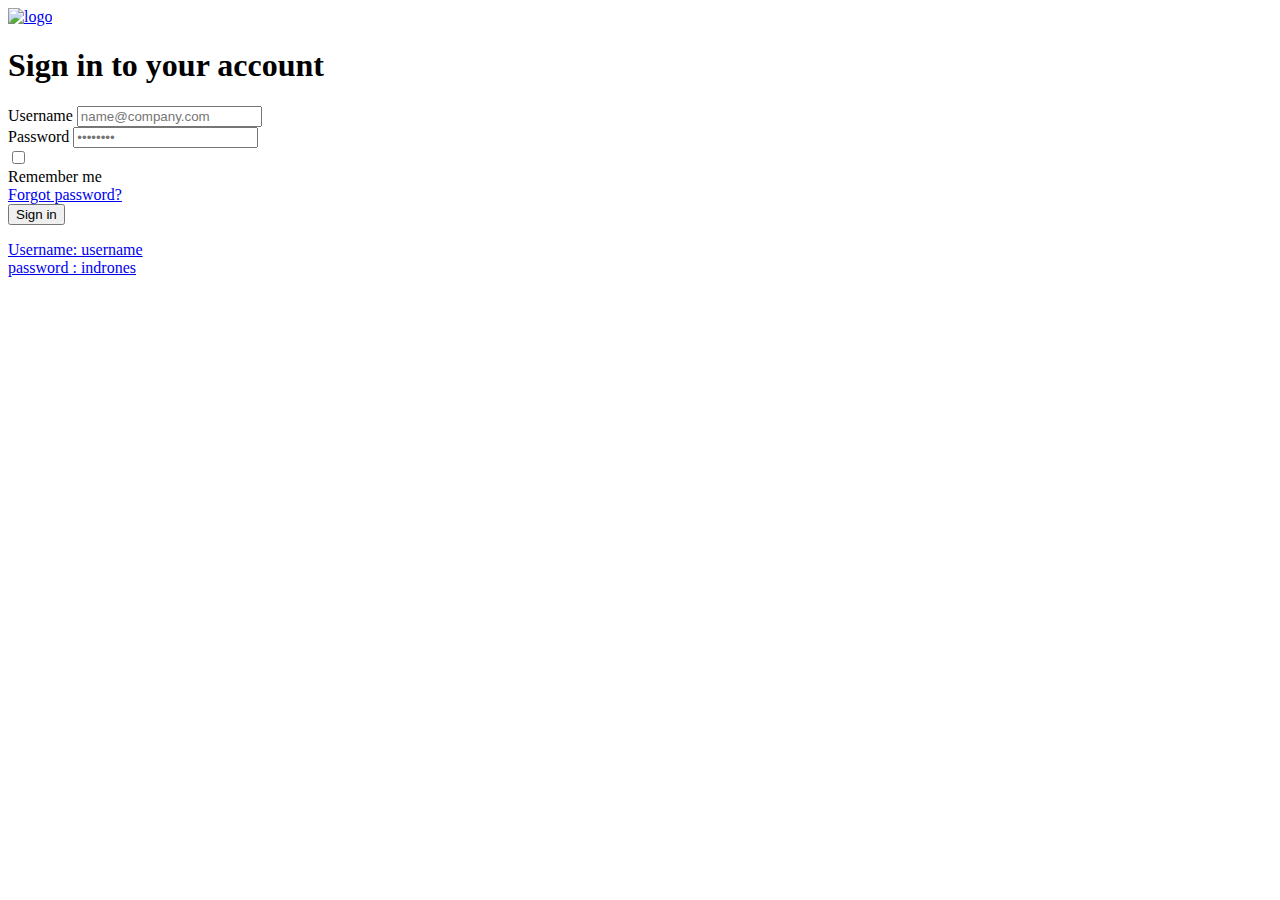
==== commit f485b73a: "js added" ====
--- a/index.html
+++ b/index.html
@@ -5,610 +5,72 @@
     <meta charset="UTF-8">
     <meta http-equiv="X-UA-Compatible" content="IE=edge">
     <meta name="viewport" content="width=device-width, initial-scale=1.0">
-    <title>indrones</title>
-    <!-- favicon  -->
-    <link rel="shortcut icon" href="https://www.indrones.com/images/iconified/favicon.ico" type="image/x-icon">
-    <!-- stylesheet  -->
-    <link rel="stylesheet" href="./Assets/Style/main.css">
-    <link href="https://unpkg.com/aos@2.3.1/dist/aos.css" rel="stylesheet">
-
-    <!-- cdn  -->
+    <title>Login</title>
     <script src="https://cdn.tailwindcss.com"></script>
-    <script src="https://unpkg.com/aos@2.3.1/dist/aos.js"></script>
 </head>
 
 <body>
-    <!-- navbar -->
-    <nav class="navbar">
-        <div class="log"><img src="./Assets/Images/indrones_black.png" alt="indrones logo" width="180"></div>
-        <ul class="navItems">
-            <li><a href="#Home">Home</a></li>
-            <li><a href="#AboutUs">About Us</a></li>
-            <li><a href="#Features">Features</a></li>
-            <li><a href="#Products">Products</a></li>
-            <li><a href="#Showcase">Showcase</a></li>
-        </ul>
-        <button>Get Quote</button>
-    </nav>
 
-    <!-- hero section  -->
-    <section class="hero" id="Home">
-        <div class="text">
-            <h5>Transforming your business with <span
-                    style="background-color:#fbd306 ; font-weight: 550; padding: 0 0.3rem;">drone</span>
-                based solutions
-            </h5>
-            <p>Generate highly accurate and high-resolution maps with our in-house technology.</p>
-            <button>Buy Now</button>
-        </div>
-        <div data-aos="fade-down-left" data-aos-duration="2000" class="heroImg"><img src="./Assets/Images/sigma25bg.png"
-                alt="sigma25"></div>
-    </section>
-
-    <!-- About Us section  -->
-    <section class="aboutUs" id="AboutUs">
-        <div class="imgGrid">
-            <div class="upperBox">
-                <div data-aos="fade-right" data-aos-offset="300" data-aos-duration="800" data-aos-easing="ease-in-liner"
-                    class="one"></div>
-                <div data-aos="fade-left" data-aos-offset="300" data-aos-duration="800" data-aos-easing="ease-in-liner"
-                    class="two"></div>
-            </div>
-            <div data-aos="fade-up" data-aos-duration="800" data-aos-offset="300" data-aos-easing="ease-in-liner"
-                class="lowerBox"></div>
-        </div>
-        <div class="text">
-            <p class="sectionTitle">
-                About Us
-            </p>
-            <h5>Empowering Businesses With New Age Data Intelligence</h5>
-            <p>At Indrones, we like to consider drones as an advanced tool whose potential increases multifold with
-                powerful sensors and cameras to enable incredible insights into physical domains.</p>
-            <button>EXPLORE</button>
-        </div>
-    </section>
-
-    <!-- our Features -->
-    <section class="ourFeatures" id="Features" data-aos="fade-up" data-aos-duration="2000">
-        <p class="sectionTitle">
-            Our Features
-        </p>
-        <h5>Why Choose Us</h5>
-        <div class="featureBox">
-            <div class="features">
-                <div data-aos="fade-right" data-aos-offset="300" data-aos-duration="800" data-aos-easing="ease-in-liner"
-                    class="feature">
-                    <img src="./Assets/Images/range.png" alt="">
-                    <p class="featureTitle">
-                        Range 2000 m
-                    </p>
-                    <p class="featureBio">Lorem ipsum dolor sit amet, consectetur adipisicing elit. Unde, sit.</p>
-                </div>
-                <div class="feature" data-aos="fade-right" data-aos-offset="300" data-aos-duration="800"
-                    data-aos-easing="ease-in-liner">
-                    <img src="./Assets/Images/time.png" alt="">
-                    <p class="featureTitle">
-                        Flytime 60 min
-                    </p>
-                    <p class="featureBio">Lorem ipsum dolor sit amet, consectetur adipisicing elit. Unde, sit.</p>
-                </div>
-            </div>
-            <div class="featureImg"><img src="./Assets/Images/SIGMAC75.png" alt=""></div>
-            <div class="features">
-                <div class="feature" data-aos="fade-left" data-aos-offset="300" data-aos-duration="800"
-                    data-aos-easing="ease-in-liner">
-                    <img src="./Assets/Images/weight.png" alt="">
-                    <p class="featureTitle">
-                        Weight 2000 g
-                    </p>
-                    <p class="featureBio">Lorem ipsum dolor sit amet, consectetur adipisicing elit. Unde, sit.</p>
-                </div>
-                <div class="feature" data-aos="fade-left" data-aos-offset="300" data-aos-duration="800"
-                    data-aos-easing="ease-in-liner">
-                    <img src="./Assets/Images/payload.png" alt="">
-                    <p class="featureTitle">
-                        Payload 800 g
-                    </p>
-                    <p class="featureBio">Lorem ipsum dolor sit amet, consectetur adipisicing elit. Unde, sit.</p>
+    <section class="bg-gray-50 dark:bg-gray-900">
+        <div class="flex flex-col items-center justify-center px-6 py-8 mx-auto md:h-screen lg:py-0">
+            <a href="#" class="flex items-center mb-6 text-2xl font-semibold text-gray-900 dark:text-white">
+                <img class="w-[10rem] bg-[#fff] rounded-lg px-3  mr-2" src="./Assets/Images/indrones_black.png"
+                    alt="logo">
+            </a>
+            <div
+                class="w-full bg-white rounded-lg shadow dark:border md:mt-0 sm:max-w-md xl:p-0 dark:bg-gray-800 dark:border-gray-700">
+                <div class="p-6 space-y-4 md:space-y-6 sm:p-8">
+                    <h1
+                        class="text-xl font-bold leading-tight tracking-tight text-gray-900 md:text-2xl dark:text-white">
+                        Sign in to your account
+                    </h1>
+                    <form action="#" method="post" name="authentication" id="authentication"
+                        class="authentication space-y-4 md:space-y-6" action="#">
+                        <div>
+                            <label for="email"
+                                class="block mb-2 text-sm font-medium text-gray-900 dark:text-white">Username</label>
+                            <input type="text" name="username" id="username" minlength="3" maxlenth="15"
+                                pattern="[a-zA-Z0-9]+"
+                                class="bg-gray-50 border border-gray-300 text-gray-900 sm:text-sm rounded-lg focus:ring-primary-600 focus:border-primary-600 block w-full p-2.5 dark:bg-gray-700 dark:border-gray-600 dark:placeholder-gray-400 dark:text-white dark:focus:ring-blue-500 dark:focus:border-blue-500"
+                                placeholder="name@company.com" required="">
+                        </div>
+                        <div>
+                            <label for="password"
+                                class="block mb-2 text-sm font-medium text-gray-900 dark:text-white">Password</label>
+                            <input aria-required="true" type="password" name="password" id="password"
+                                placeholder="••••••••"
+                                class="bg-gray-50 border border-gray-300 text-gray-900 sm:text-sm rounded-lg focus:ring-primary-600 focus:border-primary-600 block w-full p-2.5 dark:bg-gray-700 dark:border-gray-600 dark:placeholder-gray-400 dark:text-white dark:focus:ring-blue-500 dark:focus:border-blue-500"
+                                required="">
+                        </div>
+                        <div class="flex items-center justify-between">
+                            <div class="flex items-start">
+                                <div class="flex items-center h-5">
+                                    <input id="remember" aria-describedby="remember" type="checkbox"
+                                        class="w-4 h-4 border border-gray-300 rounded bg-gray-50 focus:ring-3 focus:ring-primary-300 dark:bg-gray-700 dark:border-gray-600 dark:focus:ring-primary-600 dark:ring-offset-gray-800"
+                                        required="">
+                                </div>
+                                <div class="ml-3 text-sm">
+                                    <label for="remember" class="text-gray-500 dark:text-gray-300">Remember me</label>
+                                </div>
+                            </div>
+                            <a href="#"
+                                class="text-sm font-medium text-primary-600 hover:underline dark:text-primary-500">Forgot
+                                password?</a>
+                        </div>
+                        <button id="sub" type="submit" value="Submit" onclick="Verify();"
+                            class="w-full bg-blue-500 hover:bg-blue-700 text-white font-bold py-2 px-4 rounded">Sign
+                            in</button>
+                        <p class="text-sm font-light text-gray-500 dark:text-gray-400">
+                            <a href="#" class="font-medium text-primary-600 hover:underline dark:text-primary-500">
+                                Username: username <br> password : indrones</a>
+                        </p>
+                    </form>
                 </div>
             </div>
         </div>
     </section>
 
-    <!-- products section  -->
-    <section class="ourProducts" data-aos="fade-up" data-aos-duration="2000" id="Products">
-        <p class="sectionTitle">
-            Our Products
-        </p>
-        <h5>Featured Products</h5>
-        <div class="container">
-
-            <div class="card">
-                <img src="./Assets/Images/SIGMA25.png">
-                <div class="productDetails">
-
-                    <h5 class="productDetailsTitle">Sigma 25</h5>
-                    <div class="product">
-                        <img src="./Assets/Images/SIGMA25.png" alt="">
-                        <div class="infoIcons">
-                            <div class="iconBox"> <img class="icon" src="./Assets/Images/weight.png" alt="">
-                                <p>Weight 2kg</p>
-                            </div>
-                            <div class="iconBox"> <img class="icon" src="./Assets/Images/time.png" alt="">
-                                <p>Time 60 min</p>
-                            </div>
-                            <div class="iconBox"> <img class="icon" src="./Assets/Images/range.png" alt="">
-                                <p>Rage 4 km</p>
-                            </div>
-                            <div class="iconBox"> <img class="icon" src="./Assets/Images/payload.png" alt="">
-                                <p>Payload 800g</p>
-                            </div>
-                            <div class="iconBox"> <img class="icon" src="./Assets/Images/cailing.png" alt="">
-                                <p>Service Ceiling 5000m</p>
-                            </div>
-                            <div class="iconBox"> <img class="icon" src="./Assets/Images/payload.png" alt="">
-                                <p>Weight 2kg</p>
-                            </div>
-
-                        </div>
-                    </div>
-
-                    <div class="featuresList">
-                        <p class="featuresListTitle"><b>Technical Data Sheet</b></p>
-                        <div class="list">
-                            <div class="col-1">
-                                <div class="colTitle">
-                                    <p>UAV Specifications</p>
-                                    <p>Value</p>
-                                </div>
-                                <div>
-                                    <p>Climb Rate </p>
-                                    <p>8 m/s</p>
-                                </div>
-                                <div>
-                                    <p>Cruise Speed</p>
-                                    <p>12 m/s
-                                    </p>
-                                </div>
-                                <div>
-                                    <p>Maximum Take-off Weight (MTOW)</p>
-                                    <p>2000 g</p>
-                                </div>
-                                <div>
-                                    <p>Peak Thrust</p>
-                                    <p>6000 g</p>
-                                </div>
-                                <div>
-                                    <p>Recommended Payload Mass</p>
-                                    <p>400 g</p>
-                                </div>
-                                <div>
-                                    <p>Vehicle Mass</p>
-                                    <p>1400 g (depends on configuration)</p>
-                                </div>
-                                <div>
-                                    <p>Dimensions</p>
-                                    <p>420 x 330 x 150 (mm)</p>
-                                </div>
-                                <div>
-                                    <p>Flight Time</p>
-                                    <p>40 min</p>
-                                </div>
-                                <div class="colTitle">
-                                    <p>Operational Conditions</p>
-                                    <p></p>
-                                </div>
-                                <div>
-                                    <p>Temperature</p>
-                                    <p>-10°C to 60°C
-                                    </p>
-                                </div>
-                                <div>
-                                    <p>Humidity</p>
-                                    <p>Maximum 95%</p>
-                                </div>
-                                <div>
-                                    <p>Wind Tolerance</p>
-                                    <p>Steady upto 8 m/s
-                                    </p>
-                                </div>
-                                <div>
-                                    <p>Flight Radius</p>
-                                    <p>4000 m</p>
-                                </div>
-                                <div>
-                                    <p>Ceiling Altitude</p>
-                                    <p>2000 m</p>
-                                </div>
-                                <div class="colTitle">
-                                    <p>Compatible Payloads</p>
-                                    <p>ADTI Camera
-                                        GoPro Hero 7 on gimbal
-                                        FLIR Vue Pro</p>
-                                </div>
-                            </div>
-
-                        </div>
-
-                    </div>
-
-                </div>
-                <div class="card__head">Sigma 25</div>
-            </div>
-            <div class="card">
-                <img src="./Assets/Images/SIGMAC75.png">
-                <div class="productDetails">
-
-                    <h5 class="productDetailsTitle">Sigma 75</h5>
-                    <div class="product">
-                        <img src="./Assets/Images/SIGMAC75.png" alt="">
-                        <div class="infoIcons">
-                            <div class="iconBox"> <img class="icon" src="./Assets/Images/weight.png" alt="">
-                                <p>Weight 2kg</p>
-                            </div>
-                            <div class="iconBox"> <img class="icon" src="./Assets/Images/time.png" alt="">
-                                <p>Time 60 min</p>
-                            </div>
-                            <div class="iconBox"> <img class="icon" src="./Assets/Images/range.png" alt="">
-                                <p>Rage 4 km</p>
-                            </div>
-                            <div class="iconBox"> <img class="icon" src="./Assets/Images/payload.png" alt="">
-                                <p>Payload 800g</p>
-                            </div>
-                            <div class="iconBox"> <img class="icon" src="./Assets/Images/cailing.png" alt="">
-                                <p>Service Ceiling 5000m</p>
-                            </div>
-                            <div class="iconBox"> <img class="icon" src="./Assets/Images/payload.png" alt="">
-                                <p>Weight 2kg</p>
-                            </div>
-
-                        </div>
-                    </div>
-
-                    <div class="featuresList">
-                        <p class="featuresListTitle"><b>Technical Data Sheet</b></p>
-                        <div class="list">
-                            <div class="col-1">
-                                <div class="colTitle">
-                                    <p>UAV Specifications</p>
-                                    <p>Value</p>
-                                </div>
-                                <div>
-                                    <p>Climb Rate </p>
-                                    <p>8 m/s</p>
-                                </div>
-                                <div>
-                                    <p>Cruise Speed</p>
-                                    <p>12 m/s
-                                    </p>
-                                </div>
-                                <div>
-                                    <p>Maximum Take-off Weight (MTOW)</p>
-                                    <p>2000 g</p>
-                                </div>
-                                <div>
-                                    <p>Peak Thrust</p>
-                                    <p>6000 g</p>
-                                </div>
-                                <div>
-                                    <p>Recommended Payload Mass</p>
-                                    <p>400 g</p>
-                                </div>
-                                <div>
-                                    <p>Vehicle Mass</p>
-                                    <p>1400 g (depends on configuration)</p>
-                                </div>
-                                <div>
-                                    <p>Dimensions</p>
-                                    <p>420 x 330 x 150 (mm)</p>
-                                </div>
-                                <div>
-                                    <p>Flight Time</p>
-                                    <p>40 min</p>
-                                </div>
-                                <div class="colTitle">
-                                    <p>Operational Conditions</p>
-                                    <p></p>
-                                </div>
-                                <div>
-                                    <p>Temperature</p>
-                                    <p>-10°C to 60°C
-                                    </p>
-                                </div>
-                                <div>
-                                    <p>Humidity</p>
-                                    <p>Maximum 95%</p>
-                                </div>
-                                <div>
-                                    <p>Wind Tolerance</p>
-                                    <p>Steady upto 8 m/s
-                                    </p>
-                                </div>
-                                <div>
-                                    <p>Flight Radius</p>
-                                    <p>4000 m</p>
-                                </div>
-                                <div>
-                                    <p>Ceiling Altitude</p>
-                                    <p>2000 m</p>
-                                </div>
-                                <div class="colTitle">
-                                    <p>Compatible Payloads</p>
-                                    <p>ADTI Camera
-                                        GoPro Hero 7 on gimbal
-                                        FLIR Vue Pro</p>
-                                </div>
-                            </div>
-
-                        </div>
-
-                    </div>
-
-                </div>
-                <div class="card__head">Sigma 75</div>
-            </div>
-            <div class="card">
-                <img src="./Assets/Images/vTOL.png">
-                <div class="productDetails">
-
-                    <h5 class="productDetailsTitle">Vector VTOL</h5>
-                    <div class="product">
-                        <img src="./Assets/Images/vTOL.png" alt="">
-                        <div class="infoIcons">
-                            <div class="iconBox"> <img class="icon" src="./Assets/Images/weight.png" alt="">
-                                <p>Weight 2kg</p>
-                            </div>
-                            <div class="iconBox"> <img class="icon" src="./Assets/Images/time.png" alt="">
-                                <p>Time 60 min</p>
-                            </div>
-                            <div class="iconBox"> <img class="icon" src="./Assets/Images/range.png" alt="">
-                                <p>Rage 4 km</p>
-                            </div>
-                            <div class="iconBox"> <img class="icon" src="./Assets/Images/payload.png" alt="">
-                                <p>Payload 800g</p>
-                            </div>
-                            <div class="iconBox"> <img class="icon" src="./Assets/Images/cailing.png" alt="">
-                                <p>Service Ceiling 5000m</p>
-                            </div>
-                            <div class="iconBox"> <img class="icon" src="./Assets/Images/payload.png" alt="">
-                                <p>Weight 2kg</p>
-                            </div>
-
-                        </div>
-                    </div>
-
-                    <div class="featuresList">
-                        <p class="featuresListTitle"><b>Technical Data Sheet</b></p>
-                        <div class="list">
-                            <div class="col-1">
-                                <div class="colTitle">
-                                    <p>UAV Specifications</p>
-                                    <p>Value</p>
-                                </div>
-                                <div>
-                                    <p>Climb Rate </p>
-                                    <p>8 m/s</p>
-                                </div>
-                                <div>
-                                    <p>Cruise Speed</p>
-                                    <p>12 m/s
-                                    </p>
-                                </div>
-                                <div>
-                                    <p>Maximum Take-off Weight (MTOW)</p>
-                                    <p>2000 g</p>
-                                </div>
-                                <div>
-                                    <p>Peak Thrust</p>
-                                    <p>6000 g</p>
-                                </div>
-                                <div>
-                                    <p>Recommended Payload Mass</p>
-                                    <p>400 g</p>
-                                </div>
-                                <div>
-                                    <p>Vehicle Mass</p>
-                                    <p>1400 g (depends on configuration)</p>
-                                </div>
-                                <div>
-                                    <p>Dimensions</p>
-                                    <p>420 x 330 x 150 (mm)</p>
-                                </div>
-                                <div>
-                                    <p>Flight Time</p>
-                                    <p>40 min</p>
-                                </div>
-                                <div class="colTitle">
-                                    <p>Operational Conditions</p>
-                                    <p></p>
-                                </div>
-                                <div>
-                                    <p>Temperature</p>
-                                    <p>-10°C to 60°C
-                                    </p>
-                                </div>
-                                <div>
-                                    <p>Humidity</p>
-                                    <p>Maximum 95%</p>
-                                </div>
-                                <div>
-                                    <p>Wind Tolerance</p>
-                                    <p>Steady upto 8 m/s
-                                    </p>
-                                </div>
-                                <div>
-                                    <p>Flight Radius</p>
-                                    <p>4000 m</p>
-                                </div>
-                                <div>
-                                    <p>Ceiling Altitude</p>
-                                    <p>2000 m</p>
-                                </div>
-                                <div class="colTitle">
-                                    <p>Compatible Payloads</p>
-                                    <p>ADTI Camera
-                                        GoPro Hero 7 on gimbal
-                                        FLIR Vue Pro</p>
-                                </div>
-                            </div>
-
-                        </div>
-
-                    </div>
-
-                </div>
-                <div class="card__head">Vector VTOL</div>
-            </div>
-
-
-        </div>
-    </section>
-
-    <!-- showcase   styled using tailwind css-->
-    <section id="Showcase" data-aos="fade-up" data-aos-duration="2000"
-        class="showcase w-[1200px] flex flex-col justify-center items-center py-20">
-        <p class="sectionTitle">
-            Videos Shot By OUR Drones
-        </p>
-        <h5 class="text-6xl font-medium ">Showcase</h5>
-
-        <div class="cardsBox flex gap-4 space-between mt-10">
-            <div class="card-1 w-[50%] flex flex-col  items-center ">
-                <video playsinline autoplay muted loop src="https://indrones.com/videos/Indrones-website-landing.mp4"
-                    width="450" class="rounded-tl-[7rem]"></video>
-                <div class="flex flex-col items-center gap-5 border border-solid  w-[450px] py-[3rem]  bg-[white]">
-                    <h4 class="text-4xl mt-4">Flying Over Mumbai</h4>
-                    <p class="text-2xl">18 April 2023</p>
-                    <p class="text-base w-[80%] text-justify">Lorem ipsum dolor sit, amet consectetur adipisicing elit.
-                        Aliquam
-                        perspiciatis
-                        nemo
-                        consequuntur est
-                        sunt deleniti esse ab repellendus eligendi aperiam?</p>
-                </div>
-
-
-            </div>
-            <div class="card-2  w-[50%] flex flex-col  items-center ">
-                <video playsinline autoplay muted loop src="https://indrones.com/videos/Indrones-website-landing.mp4"
-                    width="450" class="rounded-tr-[7rem]"></video>
-                <div class="flex flex-col items-center gap-5 border border-solid  w-[450px] py-[3rem]  bg-[white]">
-                    <h4 class="text-4xl mt-4">Flying Over Bali</h4>
-                    <p class="text-2xl">17 April 2023</p>
-                    <p class="text-base w-[80%] text-justify">Lorem ipsum dolor sit, amet consectetur adipisicing elit.
-                        Aliquam
-                        perspiciatis
-                        nemo
-                        consequuntur est
-                        sunt deleniti esse ab repellendus eligendi aperiam?</p>
-                </div>
-
-
-            </div>
-        </div>
-    </section>
-
-    <!-- footer  -->
-    <footer class="w-[1200px]">
-        <div class="mx-auto w-full max-w-screen-xl p-4 py-6 lg:py-8">
-            <div class="md:flex md:justify-between ">
-                <div class="mb-6 md:mb-0">
-                    <a href="" class="flex items-center">
-                        <img src="./Assets/Images/indrones_black.png" class="h-20 mr-3" alt="  Logo" />
-
-                    </a>
-                </div>
-                <div class="grid grid-cols-2 gap-8 sm:gap-6 sm:grid-cols-3">
-                    <div>
-                        <h2 class="mb-6 text-sm font-semibold text-gray-900 uppercase text-[#2c2c2c]">Resources</h2>
-                        <ul class="text-gray-600 dark:text-gray-400 font-medium">
-                            <li class="mb-4">
-                                <a href="" class="hover:underline">Indrones</a>
-                            </li>
-                            <li>
-                                <a href="https://tailwindcss.com/" class="hover:underline">Drones</a>
-                            </li>
-                        </ul>
-                    </div>
-                    <div>
-                        <h2 class="mb-6 text-sm font-semibold text-gray-900 uppercase ">Follow us</h2>
-                        <ul class="text-gray-600 dark:text-gray-400 font-medium">
-                            <li class="mb-4">
-                                <a href="" class="hover:underline ">Github</a>
-                            </li>
-                            <li>
-                                <a href="" class="hover:underline">Discord</a>
-                            </li>
-                        </ul>
-                    </div>
-                    <div>
-                        <h2 class="mb-6 text-sm font-semibold text-gray-900 uppercase text-[#2c2c2c]">Legal</h2>
-                        <ul class="text-gray-600 dark:text-gray-400 font-medium">
-                            <li class="mb-4">
-                                <a href="#" class="hover:underline">Privacy Policy</a>
-                            </li>
-                            <li>
-                                <a href="#" class="hover:underline">Terms &amp; Conditions</a>
-                            </li>
-                        </ul>
-                    </div>
-                </div>
-            </div>
-            <hr class="my-6 border-gray-200 sm:mx-auto dark:border-gray-700 lg:my-8" />
-            <div class="sm:flex sm:items-center sm:justify-between">
-                <span class="text-sm text-gray-500 sm:text-center dark:text-gray-400">© 2023 <a href=""
-                        class="hover:underline">Indrones</a>. All Rights Reserved.
-                </span>
-                <div class="flex mt-4 space-x-6 sm:justify-center sm:mt-0">
-                    <a href="#" class="text-gray-500 hover:text-gray-900 dark:hover:text-[#fbd306]">
-                        <svg class="w-5 h-5" fill="currentColor" viewBox="0 0 24 24" aria-hidden="true">
-                            <path fill-rule="evenodd"
-                                d="M22 12c0-5.523-4.477-10-10-10S2 6.477 2 12c0 4.991 3.657 9.128 8.438 9.878v-6.987h-2.54V12h2.54V9.797c0-2.506 1.492-3.89 3.777-3.89 1.094 0 2.238.195 2.238.195v2.46h-1.26c-1.243 0-1.63.771-1.63 1.562V12h2.773l-.443 2.89h-2.33v6.988C18.343 21.128 22 16.991 22 12z"
-                                clip-rule="evenodd" />
-                        </svg>
-                        <span class="sr-only">Facebook page</span>
-                    </a>
-                    <a href="#" class="text-gray-500 hover:text-gray-900 dark:hover:text-[#fbd306]">
-                        <svg class="w-5 h-5" fill="currentColor" viewBox="0 0 24 24" aria-hidden="true">
-                            <path fill-rule="evenodd"
-                                d="M12.315 2c2.43 0 2.784.013 3.808.06 1.064.049 1.791.218 2.427.465a4.902 4.902 0 011.772 1.153 4.902 4.902 0 011.153 1.772c.247.636.416 1.363.465 2.427.048 1.067.06 1.407.06 4.123v.08c0 2.643-.012 2.987-.06 4.043-.049 1.064-.218 1.791-.465 2.427a4.902 4.902 0 01-1.153 1.772 4.902 4.902 0 01-1.772 1.153c-.636.247-1.363.416-2.427.465-1.067.048-1.407.06-4.123.06h-.08c-2.643 0-2.987-.012-4.043-.06-1.064-.049-1.791-.218-2.427-.465a4.902 4.902 0 01-1.772-1.153 4.902 4.902 0 01-1.153-1.772c-.247-.636-.416-1.363-.465-2.427-.047-1.024-.06-1.379-.06-3.808v-.63c0-2.43.013-2.784.06-3.808.049-1.064.218-1.791.465-2.427a4.902 4.902 0 011.153-1.772A4.902 4.902 0 015.45 2.525c.636-.247 1.363-.416 2.427-.465C8.901 2.013 9.256 2 11.685 2h.63zm-.081 1.802h-.468c-2.456 0-2.784.011-3.807.058-.975.045-1.504.207-1.857.344-.467.182-.8.398-1.15.748-.35.35-.566.683-.748 1.15-.137.353-.3.882-.344 1.857-.047 1.023-.058 1.351-.058 3.807v.468c0 2.456.011 2.784.058 3.807.045.975.207 1.504.344 1.857.182.466.399.8.748 1.15.35.35.683.566 1.15.748.353.137.882.3 1.857.344 1.054.048 1.37.058 4.041.058h.08c2.597 0 2.917-.01 3.96-.058.976-.045 1.505-.207 1.858-.344.466-.182.8-.398 1.15-.748.35-.35.566-.683.748-1.15.137-.353.3-.882.344-1.857.048-1.055.058-1.37.058-4.041v-.08c0-2.597-.01-2.917-.058-3.96-.045-.976-.207-1.505-.344-1.858a3.097 3.097 0 00-.748-1.15 3.098 3.098 0 00-1.15-.748c-.353-.137-.882-.3-1.857-.344-1.023-.047-1.351-.058-3.807-.058zM12 6.865a5.135 5.135 0 110 10.27 5.135 5.135 0 010-10.27zm0 1.802a3.333 3.333 0 100 6.666 3.333 3.333 0 000-6.666zm5.338-3.205a1.2 1.2 0 110 2.4 1.2 1.2 0 010-2.4z"
-                                clip-rule="evenodd" />
-                        </svg>
-                        <span class="sr-only">Instagram page</span>
-                    </a>
-                    <a href="#" class="text-gray-500 hover:text-gray-900 dark:hover:text-[#fbd306]">
-                        <svg class="w-5 h-5" fill="currentColor" viewBox="0 0 24 24" aria-hidden="true">
-                            <path
-                                d="M8.29 20.251c7.547 0 11.675-6.253 11.675-11.675 0-.178 0-.355-.012-.53A8.348 8.348 0 0022 5.92a8.19 8.19 0 01-2.357.646 4.118 4.118 0 001.804-2.27 8.224 8.224 0 01-2.605.996 4.107 4.107 0 00-6.993 3.743 11.65 11.65 0 01-8.457-4.287 4.106 4.106 0 001.27 5.477A4.072 4.072 0 012.8 9.713v.052a4.105 4.105 0 003.292 4.022 4.095 4.095 0 01-1.853.07 4.108 4.108 0 003.834 2.85A8.233 8.233 0 012 18.407a11.616 11.616 0 006.29 1.84" />
-                        </svg>
-                        <span class="sr-only">Twitter page</span>
-                    </a>
-                    <a href="#" class="text-gray-500 hover:text-gray-900 dark:hover:text-[#fbd306]">
-                        <svg class="w-5 h-5" fill="currentColor" viewBox="0 0 24 24" aria-hidden="true">
-                            <path fill-rule="evenodd"
-                                d="M12 2C6.477 2 2 6.484 2 12.017c0 4.425 2.865 8.18 6.839 9.504.5.092.682-.217.682-.483 0-.237-.008-.868-.013-1.703-2.782.605-3.369-1.343-3.369-1.343-.454-1.158-1.11-1.466-1.11-1.466-.908-.62.069-.608.069-.608 1.003.07 1.531 1.032 1.531 1.032.892 1.53 2.341 1.088 2.91.832.092-.647.35-1.088.636-1.338-2.22-.253-4.555-1.113-4.555-4.951 0-1.093.39-1.988 1.029-2.688-.103-.253-.446-1.272.098-2.65 0 0 .84-.27 2.75 1.026A9.564 9.564 0 0112 6.844c.85.004 1.705.115 2.504.337 1.909-1.296 2.747-1.027 2.747-1.027.546 1.379.202 2.398.1 2.651.64.7 1.028 1.595 1.028 2.688 0 3.848-2.339 4.695-4.566 4.943.359.309.678.92.678 1.855 0 1.338-.012 2.419-.012 2.747 0 .268.18.58.688.482A10.019 10.019 0 0022 12.017C22 6.484 17.522 2 12 2z"
-                                clip-rule="evenodd" />
-                        </svg>
-                        <span class="sr-only">GitHub account</span>
-                    </a>
-                    <a href="#" class="text-gray-500 hover:text-gray-900 dark:hover:text-[#fbd306]">
-                        <svg class="w-5 h-5" fill="currentColor" viewBox="0 0 24 24" aria-hidden="true">
-                            <path fill-rule="evenodd"
-                                d="M12 2C6.48 2 2 6.48 2 12s4.48 10 10 10c5.51 0 10-4.48 10-10S17.51 2 12 2zm6.605 4.61a8.502 8.502 0 011.93 5.314c-.281-.054-3.101-.629-5.943-.271-.065-.141-.12-.293-.184-.445a25.416 25.416 0 00-.564-1.236c3.145-1.28 4.577-3.124 4.761-3.362zM12 3.475c2.17 0 4.154.813 5.662 2.148-.152.216-1.443 1.941-4.48 3.08-1.399-2.57-2.95-4.675-3.189-5A8.687 8.687 0 0112 3.475zm-3.633.803a53.896 53.896 0 013.167 4.935c-3.992 1.063-7.517 1.04-7.896 1.04a8.581 8.581 0 014.729-5.975zM3.453 12.01v-.26c.37.01 4.512.065 8.775-1.215.25.477.477.965.694 1.453-.109.033-.228.065-.336.098-4.404 1.42-6.747 5.303-6.942 5.629a8.522 8.522 0 01-2.19-5.705zM12 20.547a8.482 8.482 0 01-5.239-1.8c.152-.315 1.888-3.656 6.703-5.337.022-.01.033-.01.054-.022a35.318 35.318 0 011.823 6.475 8.4 8.4 0 01-3.341.684zm4.761-1.465c-.086-.52-.542-3.015-1.659-6.084 2.679-.423 5.022.271 5.314.369a8.468 8.468 0 01-3.655 5.715z"
-                                clip-rule="evenodd" />
-                        </svg>
-                        <span class="sr-only">Dribbble account</span>
-                    </a>
-                </div>
-            </div>
-        </div>
-    </footer>
-
-    <script>
-        AOS.init();
-    </script>
-
-
+    <script src="./Assets/Js/app.js"></script>
 </body>
 
 </html>